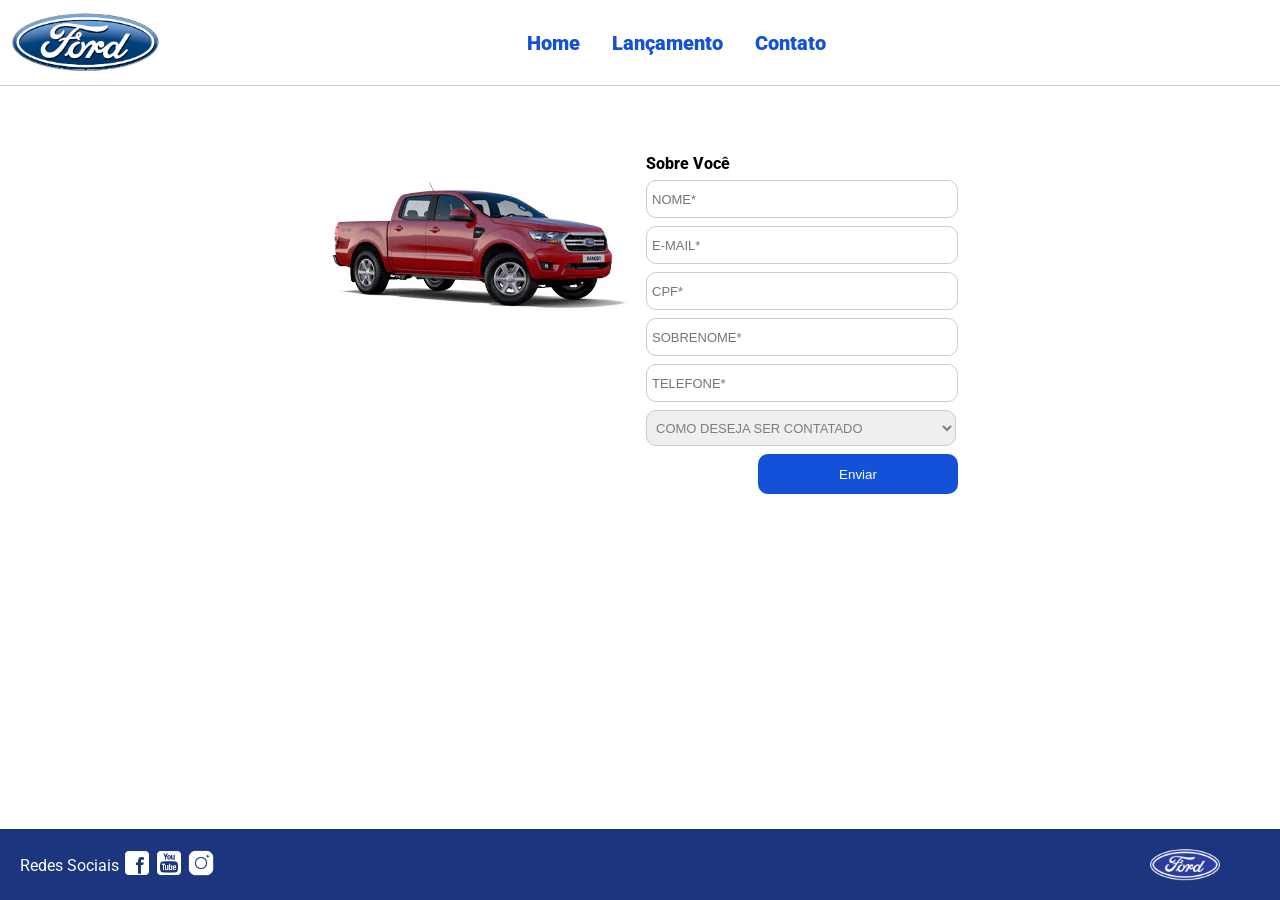
==== contato.html @ 905cef91 "Iniciando o projeto" ====
<!DOCTYPE html>
<html lang="pt-br">
<head>
    <meta charset="UTF-8">
    <meta http-equiv="X-UA-Compatible" content="IE=edge">
    <meta name="viewport" content="width=device-width, initial-scale=1.0">
    <title>Ford</title>    
    <link href="css/reset.css" rel="stylesheet">
    <link href="css/style.css" rel="stylesheet">
    <link href="css/form.css" rel="stylesheet">
    <script src="js/form.js"></script>
</head>
<body>
    <header>       
        <div>
            <img src="img/logo-ford-256.png" width="150" class="logo" />
        </div>
        <nav>
            <ul>
                <li>
                    <a href="index.html">Home</a>
                </li>
                <li>
                    <a href="lancamento.html">Lançamento</a>
                </li>
                <li>
                    <a href="contato.html">Contato</a>
                </li>
            </ul>
        </nav>

    </header>
    <main>
        <div class="forms">
            <div>
                <img src="img/xls 2.2 diesel.jpg">
            </div>
            <div>
                <h2 class="titulo">Sobre Você</h2>
            <form onsubmit="Post(this);">
                <input type="text" name="nome" placeholder="NOME*" class="fordform" required>
                <input type="text" name="email" placeholder="E-MAIL*" class="fordform" required>
                <input type="text" name="cpf" placeholder="CPF*" class="fordform" required>
                <input type="text" name="sobrenome" placeholder="SOBRENOME*" class="fordform" required>
                <input type="text" name="telefone" placeholder="TELEFONE*" class="fordform" required>
                <select name="contato" class="fordform" required>
                    <option selected>COMO DESEJA SER CONTATADO</option>
                    <option>TELEFONE</option>
                    <option>E-MAIL</option>
                </select>
            <button type="submit">Enviar</button>
            </form>
            </div>
        </div>
    </main>
    <footer>
        <nav id="social">
            <ul>
                <li><span class="redesociais">Redes Sociais</span></li>
                <li><a href="#" title="Facebook"><img src="img/facebook-50.png"></a></li>
                <li><a href="#" title="YouTube"><img src="img/youtube-squared-50.png"></a></li>
                <li><a href="#" title="Instagram"><img src="img/instagram-logo-50.png"></a></li>
            </ul>
        </nav>
        <div>
           <img src="img/ford-96.png" width="70"  />
        </div>
    </footer>    
</body>
</html>
---- css/style.css ----
@import url('https://fonts.googleapis.com/css2?family=Roboto:wght@300&display=swap');

body {
    background: #FFFFFF;
    height: 100%;
    font-family: 'Roboto', sans-serif;
}

html {
    height: 100%;
}

div#carousel {
    height: 46vh;
    width: 100%;
     max-height: 628px;
    -webkit-transition: all .3s ease-in-out;
    -moz-transition: all .3s ease-in-out;
    transition: all .3s ease-in-out;
}

div#carousel-title a {
    text-decoration: none;
}

div#carousel-title  {
    display: block;
    text-align: center;
    margin-top: 10px;
    margin-bottom: 10px;
    font-weight: bold;
}

header ul {
    text-align: center;
    margin-left: auto;
    margin-right: auto;
    display: block;
}

ul {
	display: inline-block;
}

header {
    background: #FFFFFF;
    border-bottom: 1px solid #ccc;
    margin-bottom: 10px;
    padding: 10px;
}

header div {
    display: inline;
    vertical-align: middle;
}

header nav {
    display: inline-block;
    vertical-align: middle;
    width: 80vw;
}

header nav a {
    color: #1351d8;
    font-size: 20px;
    text-decoration: none;
    font-weight: 900;
    margin-left: 14px;
    margin-right: 14px;
}

header nav a:hover {
    color: #1b357e;
    text-decoration: none;
    font-weight: 900;
}

nav li {
    display: inline;
    list-style: none;
}

main {
    min-height: calc(100% - 167px);
}

nav#social {
    display: inline;
    width: 80%;
}

nav#social ul img {
    width: 28px;
}

span.redesociais {
    color: #ffffff;
    vertical-align: super;
}

footer {
    background: #1B357E;
    padding: 20px;
}

footer div {
    display: inline;
    float: right;
    margin-right: 40px;
}

button:hover {
    background: #1b357e;
}
button {
    background: #1351d8;
    color: #fff;
    border: 0px;
    border-radius: 10px;
}
---- css/form.css ----
.fordform {
    display: block;
    width: 300px;
    border: 1px solid #cccccc;
    border-radius: 10px;
    height: 26px;
    margin: 8px;
    font-size: 13px;
    padding: 5px;
}

select.fordform {
    width: 310px;
    height: 36px;
    color: #807d7d;
}

input:focus-visible {
    outline: none;
}

select:focus-visible {
    outline: none;
}

main div {
    display: inline-block;
    vertical-align: top;
    text-align: left;
    padding-top: 30px;
    padding-bottom: 30px;
}

.forms {
    display: block;
    text-align: center;
}

h2 {
    text-align: left;
    font-weight: 800;
}


button {
    width: 200px;
    height: 40px;
    margin-right: 8px;
    float: right;
}

.titulo {
    margin-left: 8px;
}
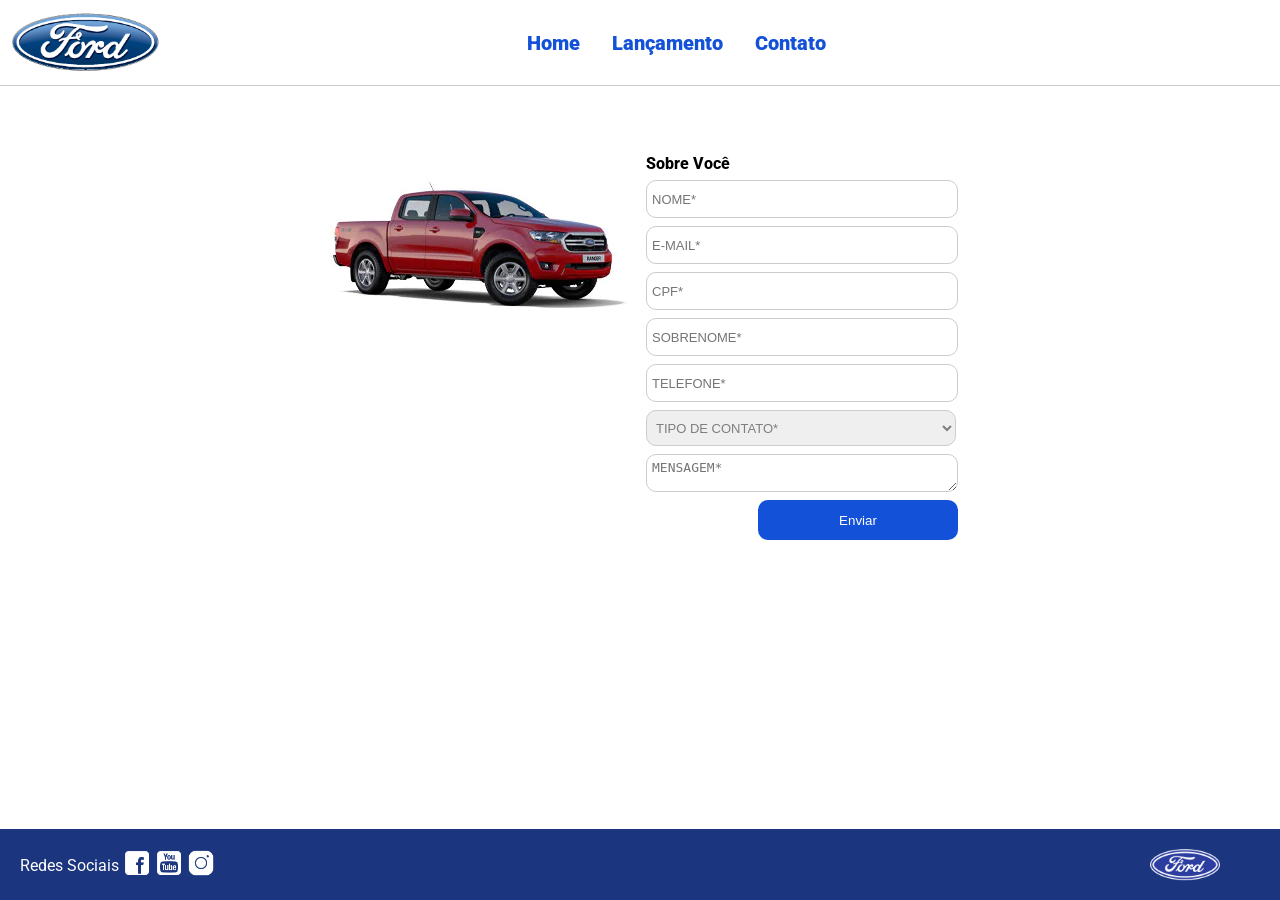
==== commit 78be5d76: "Atualizando estrutura da página de contato" ====
--- a/contato.html
+++ b/contato.html
@@ -44,11 +44,13 @@
                 <input type="text" name="sobrenome" placeholder="SOBRENOME*" class="fordform" required>
                 <input type="text" name="telefone" placeholder="TELEFONE*" class="fordform" required>
                 <select name="contato" class="fordform" required>
-                    <option selected>COMO DESEJA SER CONTATADO</option>
-                    <option>TELEFONE</option>
-                    <option>E-MAIL</option>
-                </select>
-            <button type="submit">Enviar</button>
+                     <option value="" disabled selected>TIPO DE CONTATO*</option>
+                     <option value="elogio">Elogio</option>
+                     <option value="reclamacao">Reclamação</option>
+                     <option value="solicitacao">Solicitação</option>
+                     </select>
+                     <textarea name="mensagem" placeholder="MENSAGEM*" class="fordform" required></textarea>
+            <button type="submit" id="enviarBtn">Enviar</button>
             </form>
             </div>
         </div>
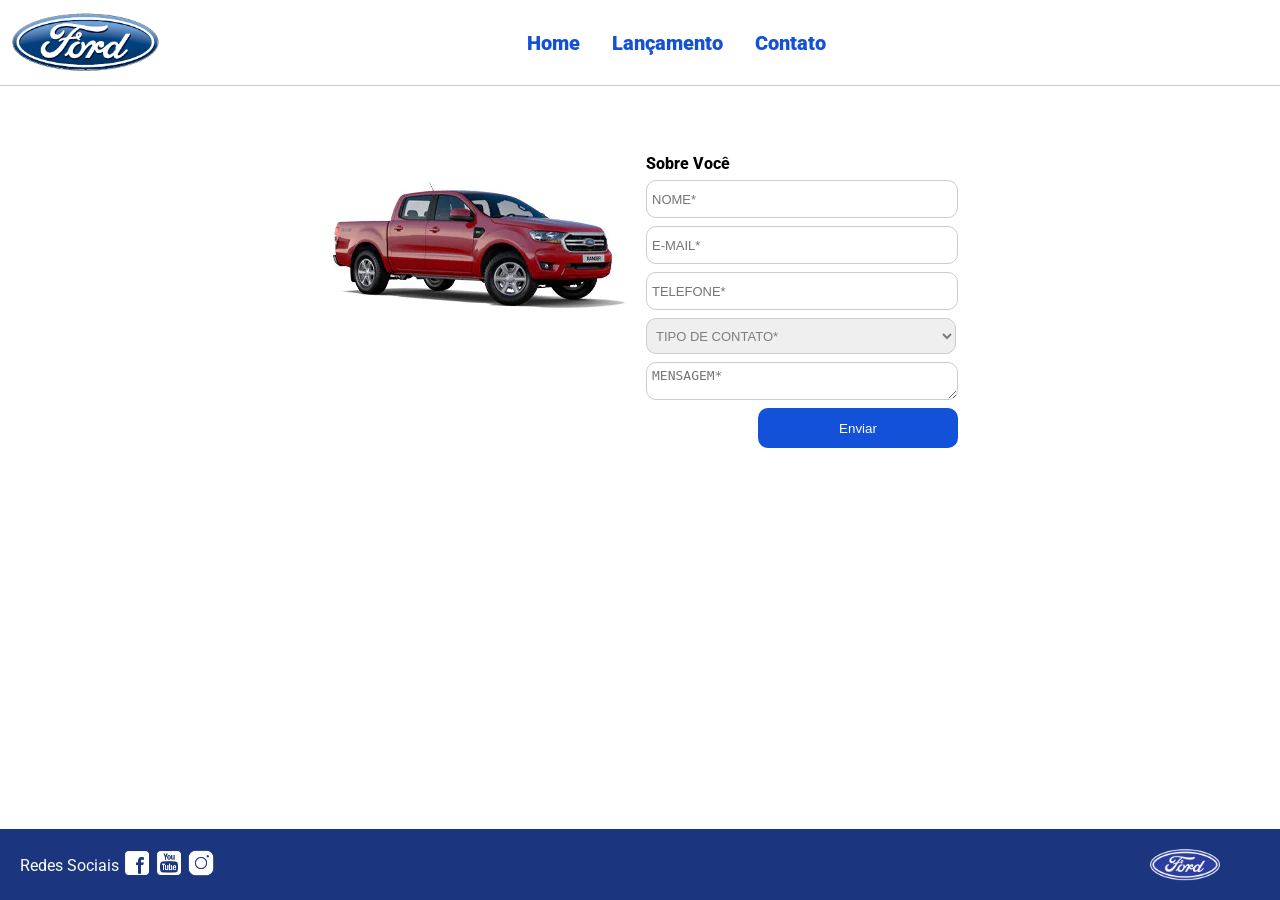
==== commit ab6d3556: "Conclusão do carrossel, comparação de veículos e formulário" ====
--- a/contato.html
+++ b/contato.html
@@ -37,19 +37,17 @@
             </div>
             <div>
                 <h2 class="titulo">Sobre Você</h2>
-            <form onsubmit="Post(this);">
+            <form onsubmit="Post(this); return false;">
                 <input type="text" name="nome" placeholder="NOME*" class="fordform" required>
-                <input type="text" name="email" placeholder="E-MAIL*" class="fordform" required>
-                <input type="text" name="cpf" placeholder="CPF*" class="fordform" required>
-                <input type="text" name="sobrenome" placeholder="SOBRENOME*" class="fordform" required>
-                <input type="text" name="telefone" placeholder="TELEFONE*" class="fordform" required>
-                <select name="contato" class="fordform" required>
-                     <option value="" disabled selected>TIPO DE CONTATO*</option>
-                     <option value="elogio">Elogio</option>
-                     <option value="reclamacao">Reclamação</option>
-                     <option value="solicitacao">Solicitação</option>
-                     </select>
-                     <textarea name="mensagem" placeholder="MENSAGEM*" class="fordform" required></textarea>
+                <input type="email" name="email" placeholder="E-MAIL*" class="fordform" required>
+                <input type="tel" name="telefone" placeholder="TELEFONE*" class="fordform" required>
+                <select name="tipo_contato" class="fordform" required>
+                    <option value="" disabled selected>TIPO DE CONTATO*</option>
+                    <option value="elogio">Elogio</option>
+                    <option value="reclamacao">Reclamação</option>
+                    <option value="solicitacao">Solicitação</option>
+                </select>
+                <textarea name="mensagem" placeholder="MENSAGEM*" class="fordform" required></textarea>
             <button type="submit" id="enviarBtn">Enviar</button>
             </form>
             </div>
--- a/css/style.css
+++ b/css/style.css
@@ -11,25 +11,51 @@
 }
 
 div#carousel {
-    height: 46vh;
+    height: 50vh;
     width: 100%;
      max-height: 628px;
     -webkit-transition: all .3s ease-in-out;
     -moz-transition: all .3s ease-in-out;
     transition: all .3s ease-in-out;
+    position: relative;
 }
+
+
+#arrow-left, #arrow-right {
+    position: absolute;
+    top: 50%;
+    transform: translateY(-50%);
+    font-size: 50px;
+    color: white;
+    background-color: rgb(0,0,0,0.3);
+    padding: 10px 20px;
+    cursor: pointer;
+    user-select: none;
+    transition: 0.3s;
+    border-radius: 5px;
+}
+
+#arrow-left:hover, #arrow-right:hover{
+    background-color: rgba(27,53,126,0.8);
+}
+
+#arrow-left { left: 20px; }
+#arrow-right { right: 20px; }
 
 div#carousel-title a {
     text-decoration: none;
+    color: #1351d8;
 }
 
 div#carousel-title  {
     display: block;
     text-align: center;
     margin-top: 10px;
-    margin-bottom: 10px;
+    margin-bottom: 20px;
     font-weight: bold;
+    font-size: 1.2rem;
 }
+
 
 header ul {
     text-align: center;
